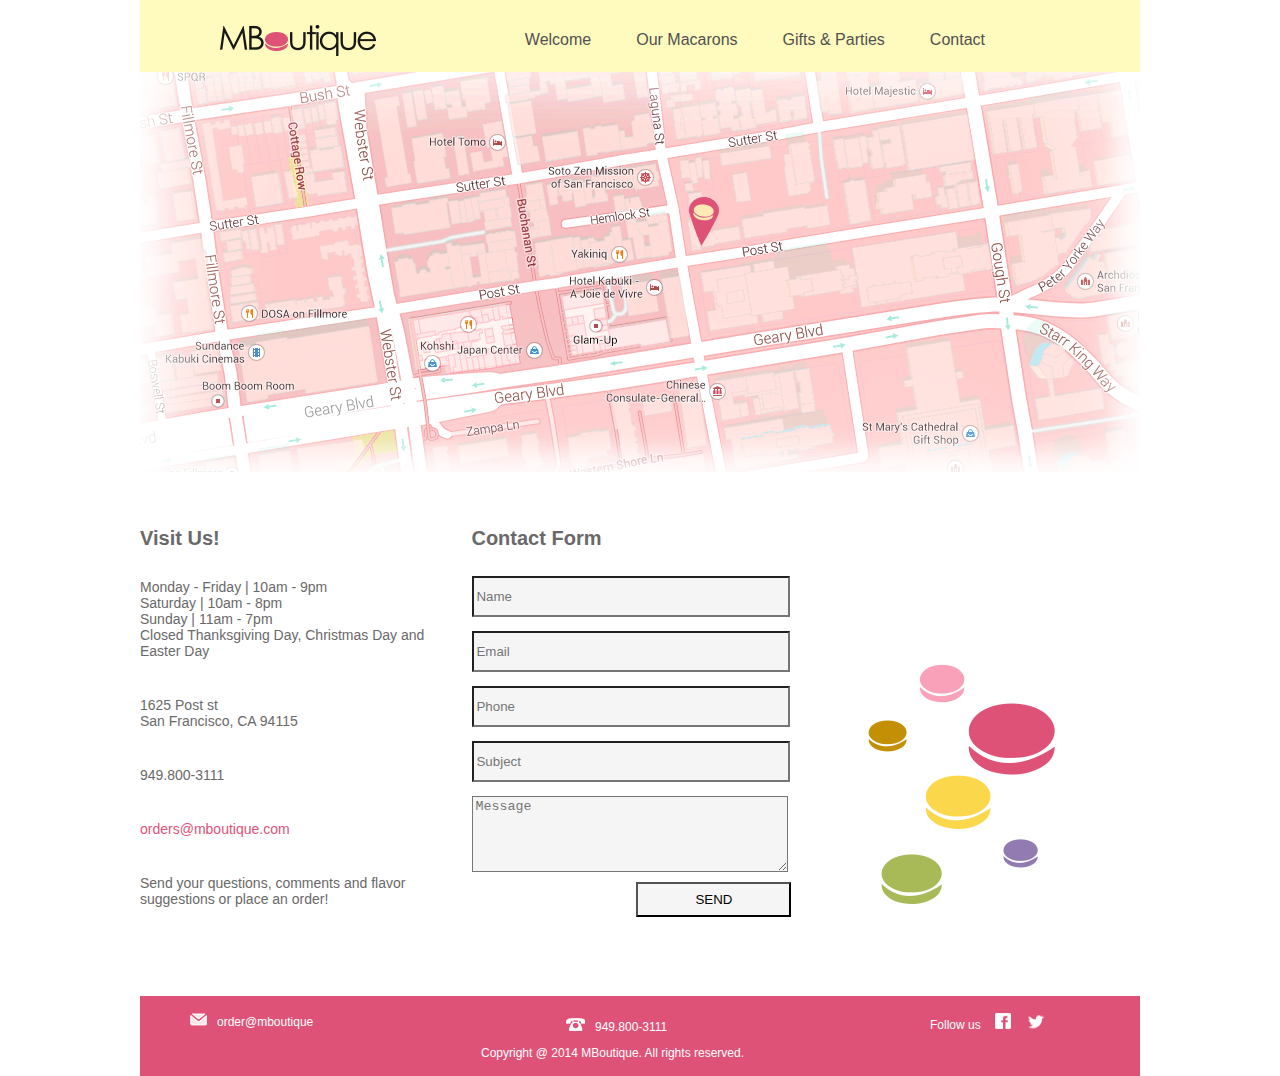
==== contact.html @ cfcc535a "initial commit mboutique test" ====
<!DOCTYPE html>
<html lang="en">

<head>
    <meta charset="UTF-8">
    <meta name="viewport" content="width=device-width, initial-scale=1.0">
    <title>Mboutique Contact Page - Assignment_4</title>
    <link rel="stylesheet" href="style.css">
    <link rel="stylesheet" media="(max-width: 1000px)" href="laptop-style.css">
    <link rel="stylesheet" media="(max-width: 375px)" href="mq-style-contact.css">
</head>

<body>
    <header>
        <div id="header-container">
            <nav id="super-header">
                <ul class="nav-clean">
                    <li><a href="index.html">Welcome</a></li>
                    <li><a href="#">Our Macarons</a></li>
                    <li><a href="#">Gifts & Parties</a></li>
                    <li><a href="#">Contact</a></li>
                </ul>
            </nav>
        </div>
    </header>
    <main>
        <div class="hero-image-container">
            <img src="assets/images/contact-image.png" />
        </div>
        <div id="section-below-hero-for-contact">
            <div class='contact-mid-section' id="visit-us-wrapper">
                <h3>Visit Us!</h3>
                <p>Monday - Friday | 10am - 9pm
                    <br /> Saturday | 10am - 8pm
                    <br> Sunday | 11am - 7pm
                    <br> Closed Thanksgiving Day, Christmas Day and Easter Day</p>

                <p>1625 Post st
                    <br /> San Francisco, CA 94115</p>
                <p>949.800-3111</p>
                <p><a href="mailto:orders@mboutique.com">orders@mboutique.com</a></p>

                <p>Send your questions, comments and flavor
                    <br> suggestions or place an order!</p>
            </div>
            <div class='contact-mid-section' id="contact-wrapper">
                <h3>Contact Form</h3>
                <input type="text" placeholder='Name'>
                <br />
                <input type="email" placeholder='Email'>
                <br />
                <input type="tel" placeholder='Phone'>
                <br />
                <input type="text" placeholder='Subject'>
                <br />
                <textarea name="message" id="message" cols="30" rows="10" placeholder='Message'></textarea>
                <br />
                <button>SEND</button>
            </div>
            <div class='contact-mid-section' id="mac-bg-wrapper">
                <img src="assets/images/macarons-image.png" alt="macarons">
            </div>
        </div>
    </main>
    <footer>
        
            <section id="email">
                <p><img src="assets/images/mail.png" alt="email"><span>order@mboutique</span></p>
            </section>
            <section id="phone-section">
                <p id="phone"><img src="assets/images/phone.png" alt="phone"><span>949.800-3111</span></p>
                <p id="copyright-text">Copyright @ 2014 MBoutique. All rights reserved.</p>
            </section>
            <section id="social-media">
                <p>Follow us<span><img src="assets/images/facebook.png" alt="facebook"></span>
                    <span><img src="assets/images/twitter.png" alt="twitter"></span></p>
            </section>
       
    </footer>
</body>

</html>
---- style.css ----
/* Add your CSS here */

html,
body {
    position: relative;
    margin: 0 auto;
    padding: 0;
    width: 1000px;
    font-family: Arial, Helvetica, sans-serif;
}

header {
    height: 72px;
    position: relative;
    background-color: #fffabe;
}

#header-container {
    position: absolute;
    width: 850px;
    height: 50px;
    background: url('assets/images/logo.png')no-repeat left center;
    top: 15px;
    left: 80px;
}

#super-header {
    position: absolute;
    height: auto;
    width: auto;
    right: 40px;
}

.nav-clean {
    list-style-type: none;
}

.nav-clean li {
    float: left;
    margin-right: 20px;
}

.nav-clean li a {
    font-size: 16px;
    color: #515151;
    text-decoration: none;
    margin-right: 25px;
}

.nav-clean li a:hover {
    color: #d42551;
}

#hero-image-container {
    height: auto;
    width: auto;
}

#mid-section {
    position: relative;
    height: 600px;
}

#macarons-img-wrapper {
    width: 200px;
    height: 250px;
    position: absolute;
    top: 155px;
    left: 65px;
}

#mid-section-text {
    position: absolute;
    top: 100px;
    right: 40px;
    width: 600px;
}

#mid-section-text h3 {
    font-size: 20px;
    color: #6a6969;
    margin-bottom: 40px;
    font-weight: 500;
}

#mid-section-text p {
    font-size: 14px;
    color: #6a6969;
}

.space-out-bottom {
    margin-bottom: 40px;
}

#flavor-of-day-section {
    height: 150px;
}

.weekday {
    position: relative;
    display: inline-block;
    background-color: #fffabe;
    width: 126px;
    height: 140px;
    margin-right: 6px;
    margin-top: 2px;
    padding-left: 6px;
}

.weekday p {
    width: auto;
    height: auto;
    font-size: 12px;
    color: #6a6969;
    margin-bottom: 22px;
}

.upper-icon {
    position: absolute;
    top: 90px;
    left: 96px;
}

.lower-icon {
    position: absolute;
    right: 12px;
    bottom: 3px;
    z-index: 2;
}

.push-down {
    margin-top: 31px;
    margin-bottom: 15px !important;
}

.strong-text {
    position: relative;
    z-index: 1;
}

.stabilizer {
    position: absolute;
    width: inherit;
    height: 32px;
    bottom: -5px;
    right: 3px;
    background-color: inherit;
}

#monday {
    background-color: #824603;
}

#wednesday {
    background-color: #df5277;
}

#friday {
    background-color: #a2304e;
}

#sunday {
    background-color: #c39005;
}

main {
    margin-bottom: 45px;
}

footer {
    position: relative;
    width: 1000px;
    height: 80px;
    background-color: #df5277;
}

section {
    color: white;
    width: 200px;
    height: 60px;
    position: absolute;
}

section p {
    color: white;
    font-size: 12px;
}

#email {
    top: 5px;
    left: 50px;
}

#email span {
    margin-left: 10px;
}

#phone-section {
    width: 300px;
    left: 334px;
    bottom: 10px;
}

#phone {
    margin-left: 92px;
}

#phone span {
    margin-left: 10px;
}

#copyright-text {
    margin-left: 7px;
}

#social-media {
    right: 10px;
    top: 5px;
}

#social-media span {
    margin-left: 14px;
}

#our-macarons-midtext {
    margin-top: 8vh;
    margin-bottom: 5vh;
    width: inherit;
    height: auto;
    position: static;
}

#below-hero-image-container {
    width: 950px;
    height: 495px;
    padding-left: 2vw;
    background-image: url(assets/images/our-macarons-background.png);
    background-repeat: no-repeat;
    background-position: right bottom;
}

#our-macarons-midtext h2 {
    color: #6a6969;
    font-weight: 400;
    font-size: 20px;
    font-family: Arial, Helvetica, sans-serif;
}

#our-macarons-midtext p {
    color: #6a6969;
    font-size: 14px;
    font-family: Arial, Helvetica, sans-serif;
}

#macarons-list h2 {
    color: #6a6969;
    font-weight: 400;
    font-size: 20px;
    font-family: Arial, Helvetica, sans-serif;
    margin-bottom: 3.75vh;
}

#macarons-list li,
#macarons-list p {
    color: #6a6969;
    font-size: 14px;
    font-family: Arial, Helvetica, sans-serif;
}

#macarons-list p {
    margin-top: 4.5vh;
    margin-bottom: 1vh;
}

#gift_parties_mid_section {
    height: 600px;
    background-image: url(assets/images/gifts-parties-background.png);
    background-position: left bottom;
    background-repeat: no-repeat;
}

#gift_parties_mid_section p,
#gift_parties_mid_section li {
    color: #6a6969;
    font-size: 14px;
    font-family: Arial, Helvetica, sans-serif;
}

#gift_parties_mid_section h3 {
    font-size: 20px;
    color: #6a6969;
    margin: 45px 0;
    font-weight: 500;
}

#gift_parties_mid_section a {
    color: #df5277;
    text-decoration: none;
}

#section-below-hero-for-contact{
    width: inherit;
    min-height: 450px;
    color: #6a6969;
    margin-top: 25px;
    margin-bottom: 20px;
}

#section-below-hero-for-contact h3{font-size: 20px;
    margin: 26px 0;
}

.contact-mid-section {
    width: 327px;
    max-height: 475px;
    display: inline-block;
    
}

#contact-wrapper input {
    width: 310px;
    height: 35px;
    background-color: #f5f5f5;
    margin: 0px 0 14px 1px;
}

#contact-wrapper textarea {
    width: 310px;
    height: 70px;
    background-color: #f5f5f5;
    margin: 0px 0 6px 1px;
}

#contact-wrapper button {
    width: 155px;
    height: 35px;
    background-color: #f5f5f5;
    margin-left: 165px;
}

#visit-us-wrapper p {
    font-size: 14px;
    margin-bottom: 38px;
}

#visit-us-wrapper h3{
    font-size: 20px;
    margin-bottom: 29px;
}

#visit-us-wrapper a {
    text-decoration: none;
    color: #df5277;
}


#mac-bg-wrapper img {
  
 padding-left: 65px;
}
/*Had a lot of trouble with mobile version, will keep working at it but will just turn it in for now because the desktop version is done.*/
@media screen and (max-width: 375px) {
    body {
        width: 100vw;
        min-height: 100vh;
        margin: 0;
    }
    
    #visit-us-wrapper {
        width: 100vw;
        
    }
 

    
}
---- laptop-style.css ----
body {
    overflow-x: hidden;
}
#mac-bg-wrapper{
    display: none;
}

#visit-us-wrapper {
    margin: 0 auto;
    text-align: center;
}

#visit-us-wrapper h3 {
    font-size: 1em;
}

#visit-us-wrapper p {
    font-size: .8em;
}

/***** Hero Image and Header *****/
.hero-image-container img {
    width: 100vw;
}

header {
    width: 100vw;
}

#header-container {
    width: 100%;
    padding: 0;
    margin: 0;
    background-image: none;
}
.nav-clean {
    width: 100%;
    margin: 0;
}

header {
    position: relative;
       background: url('assets/images/logo.png')no-repeat top center;
    background-color: #fffabe;
}


#header-container {
    width: 100%;
    height: 100%;
}

#super-header {
    right: 98px;
    height: 3vh;
    width: 100vw;
    display: inline;
    bottom: 13px;
    text-align: center;
}

#header-container li {
    display: inline;
    width: 18vw;
    float: none;
    padding: 0;
    margin: 6px;
    
}
#header-container a {
    font-size: .8em;
    margin:0;
    padding:0;
}

/*******Body Section*******/
#visit-us-wrapper, #contact-wrapper {
    width: 100vw;
    text-align: center;
}



/*****End of Body*******/

/*****Footer*******/
footer {
    width: 100vw;
    text-align: center;
}
---- mq-style-contact.css ----
body {
    overflow-x: hidden;
}
#mac-bg-wrapper{
    display: none;
}

#visit-us-wrapper {
    margin: 0 auto;
    text-align: center;
}

#visit-us-wrapper h3 {
    font-size: 1em;
}

#visit-us-wrapper p {
    font-size: .8em;
}

/***** Hero Image and Header *****/
.hero-image-container img {
    width: 100%;
}

#header-container {
    width: 100%;
    padding: 0;
    margin: 0;
    background-image: none;
}
.nav-clean {
    width: 100%;
    margin: 0;
}

header {
    position: relative;
       background: url('assets/images/logo.png')no-repeat top center;
    background-color: #fffabe;
}


#header-container {
    width: 100%;
    height: 100%;
}

#super-header {
    right: 98px;
    height: 3vh;
    width: 100vw;
    display: inline;
    bottom: 13px;
}

#header-container li {
    display: inline;
    width: 18vw;
    float: none;
    padding: 0;
    margin: 6px;
    
}
#header-container a {
    font-size: .8em;
    margin:0;
    padding:0;
}

/*****Footer*******/
footer {
    width: 100vw;
    text-align: center;
}

#phone-section {
    left: 30px;
    top: 19px;
}

#social-media {
    right: 85px;
    top: 22px;
}

#phone {
    width: auto;
    position: absolute;
    top: -13px;
    left: 73px;
}
#email p {
    width: auto;
    position: absolute;
    
}

#copyright-text {
    margin-left: 31px;
    margin-top: 40px;
}
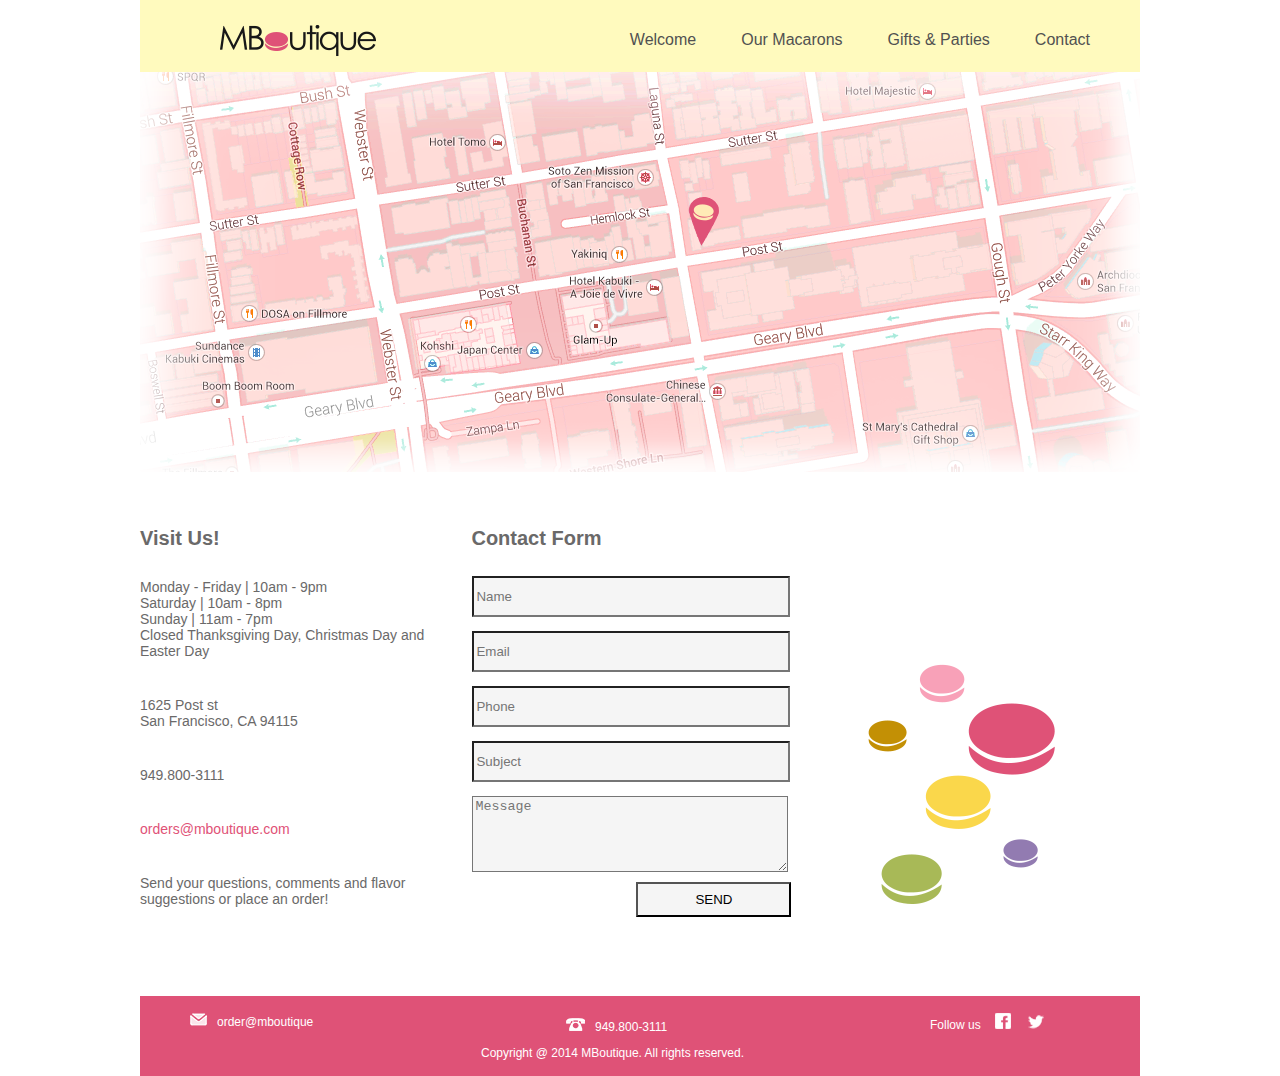
==== commit a0850f94: "added translator to all pages" ====
--- a/contact.html
+++ b/contact.html
@@ -16,9 +16,10 @@
             <nav id="super-header">
                 <ul class="nav-clean">
                     <li><a href="index.html">Welcome</a></li>
-                    <li><a href="#">Our Macarons</a></li>
-                    <li><a href="#">Gifts & Parties</a></li>
-                    <li><a href="#">Contact</a></li>
+                    <li><a href="our_macarons.html">Our Macarons</a></li>
+                    <li><a href="gift_parties.html">Gifts & Parties</a></li>
+                    <li><a href="contact.html">Contact</a></li>
+                    <li><div id="google_translate_element"></div></li>
                 </ul>
             </nav>
         </div>
@@ -63,20 +64,30 @@
         </div>
     </main>
     <footer>
-        
-            <section id="email">
-                <p><img src="assets/images/mail.png" alt="email"><span>order@mboutique</span></p>
-            </section>
-            <section id="phone-section">
-                <p id="phone"><img src="assets/images/phone.png" alt="phone"><span>949.800-3111</span></p>
-                <p id="copyright-text">Copyright @ 2014 MBoutique. All rights reserved.</p>
-            </section>
-            <section id="social-media">
-                <p>Follow us<span><img src="assets/images/facebook.png" alt="facebook"></span>
-                    <span><img src="assets/images/twitter.png" alt="twitter"></span></p>
-            </section>
-       
+
+        <section id="email">
+            <p><img src="assets/images/mail.png" alt="email"><span>order@mboutique</span></p>
+        </section>
+        <section id="phone-section">
+            <p id="phone"><img src="assets/images/phone.png" alt="phone"><span>949.800-3111</span></p>
+            <p id="copyright-text">Copyright @ 2014 MBoutique. All rights reserved.</p>
+        </section>
+        <section id="social-media">
+            <p>Follow us<span><img src="assets/images/facebook.png" alt="facebook"></span>
+                <span><img src="assets/images/twitter.png" alt="twitter"></span></p>
+        </section>
+
     </footer>
+    <script type="text/javascript">
+        function googleTranslateElementInit() {
+            new google.translate.TranslateElement({
+                pageLanguage: 'en',
+                includedLanguages: 'es,fr',
+                layout: google.translate.TranslateElement.InlineLayout.SIMPLE
+            }, 'google_translate_element');
+        }
+    </script>
+    <script type="text/javascript" src="//translate.google.com/translate_a/element.js?cb=googleTranslateElementInit"></script>
 </body>
 
 </html>--- a/style.css
+++ b/style.css
@@ -28,7 +28,7 @@
     position: absolute;
     height: auto;
     width: auto;
-    right: 40px;
+    right: -85px;
 }
 
 .nav-clean {
